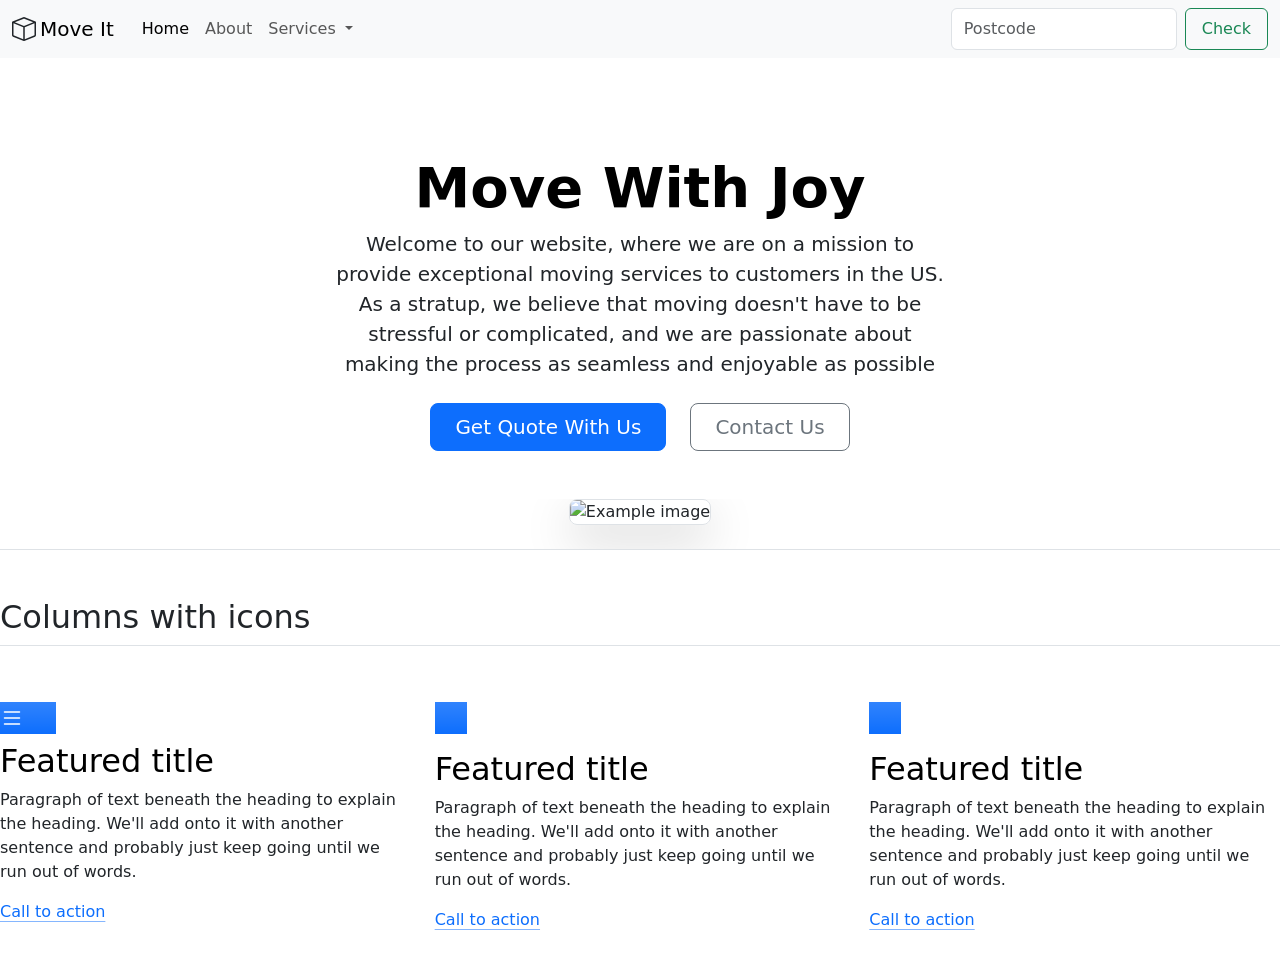
==== bootstrap-components/index.html @ 6e0516a0 "created website using bootstrap" ====
<!DOCTYPE html>
<html lang="en">
<head>
    <meta charset="UTF-8">
    <meta name="viewport" content="width=device-width, initial-scale=1.0">
    <title>Bootstrap Components</title>
    <link href="https://cdn.jsdelivr.net/npm/bootstrap@5.3.8/dist/css/bootstrap.min.css" rel="stylesheet" integrity="sha384-sRIl4kxILFvY47J16cr9ZwB07vP4J8+LH7qKQnuqkuIAvNWLzeN8tE5YBujZqJLB" crossorigin="anonymous">

    <style>
        .description {
            display: flex;
            flex-direction: column;
            justify-content: center;
            align-items: center;
            text-align: center;
            height: 60vh;
        }

        .container-fluid {
            gap: 4px;
        }

        .contact {
            gap: 400px;
        }
        .btn {
            padding: 8px 16px;
        }

        img {
            width: 300px;
        }

        /* .features {
            display: flex;
            flex-direction: ;
            justify-content: center;
            align-items: center;
        } */
    </style>
</head>
<body>
<div class="navbar-container">
<nav class="navbar navbar-expand-lg bg-body-tertiary">
  <div class="container-fluid">
    <svg xmlns="http://www.w3.org/2000/svg" width="24" height="24" fill="currentColor" class="bi bi-box" viewBox="0 0 16 16">
         <path d="M8.186 1.113a.5.5 0 0 0-.372 0L1.846 3.5 8 5.961 14.154 3.5zM15 4.239l-6.5 2.6v7.922l6.5-2.6V4.24zM7.5 14.762V6.838L1 4.239v7.923zM7.443.184a1.5 1.5 0 0 1 1.114 0l7.129 2.852A.5.5 0 0 1 16 3.5v8.662a1 1 0 0 1-.629.928l-7.185 2.874a.5.5 0 0 1-.372 0L.63 13.09a1 1 0 0 1-.63-.928V3.5a.5.5 0 0 1 .314-.464z"/>
    </svg>
    <a class="navbar-brand" href="">Move It</a>
    <button class="navbar-toggler" type="button" data-bs-toggle="collapse" data-bs-target="#navbarSupportedContent" aria-controls="navbarSupportedContent" aria-expanded="false" aria-label="Toggle navigation">
      <span class="navbar-toggler-icon"></span>
    </button>
    <div class="collapse navbar-collapse" id="navbarSupportedContent">
      <ul class="navbar-nav me-auto mb-2 mb-lg-0">
        <li class="nav-item">
          <a class="nav-link active" aria-current="page" href="#">Home</a>
        </li>
        <li class="nav-item">
          <a class="nav-link" href="#">About</a>
        </li>
        <li class="nav-item dropdown">
          <a class="nav-link dropdown-toggle" href="#" role="button" data-bs-toggle="dropdown" aria-expanded="false">
            Services
          </a>
          <ul class="dropdown-menu">
            <li><a class="dropdown-item" href="#">Action</a></li>
            <li><a class="dropdown-item" href="#">Another action</a></li>
            <li><hr class="dropdown-divider"></li>
            <li><a class="dropdown-item" href="#">Something else here</a></li>
          </ul>
        </li>
        <!-- <li class="nav-item">
          <a class="nav-link disabled" aria-disabled="true">Disabled</a>
        </li> -->
      </ul>
      <form class="d-flex" role="search">
        <input class="form-control me-2" type="search" placeholder="Postcode" aria-label="Search"/>
        <button class="btn btn-outline-success" type="submit">Check</button>
      </form>
    </div>
  </div>
</nav>
</div>


<div class="px-4 pt-5 my-5 text-center border-bottom"> 
    <h1 class="display-4 fw-bold text-body-emphasis">Move With Joy</h1> 
    <div class="col-lg-6 mx-auto"> 
        <p class="lead mb-4">Welcome to our website, where we are on a mission to provide exceptional moving services to customers in the US. As a stratup, we believe that moving  doesn't have to be stressful or complicated, and we are passionate about making the process as seamless and enjoyable as possible</p> 
        
        <div class="d-grid gap-2 d-sm-flex justify-content-sm-center mb-5"> 
            <button type="button" class="btn btn-primary btn-lg px-4 me-sm-3">Get Quote With Us</button> 
            <button type="button" class="btn btn-outline-secondary btn-lg px-4">Contact Us</button> 
        </div> 
    </div> 
    
    <div class="overflow-hidden" style="max-height: 30vh;"> 
        <div class="container px-5"> 
            <img src="/bootstrap-components/truck.jpg" class="img-fluid border rounded-3 shadow-lg mb-4" alt="Example image" width="700" height="500" loading="lazy"> </div> 
        </div> 
    </div>
<!-- 
<div class="description">

    <h1>Move With Joy</h1>
    <p>Welcome to our website, where we are on a mission to provide exceptional <br> moving services to customers in the US. As a stratup, we believe that moving <br> doesn't have to be stressful or complicated, and we are passionate about making  <br> the process as seamless and enjoyable as possible</p>

    <div class="contact">
        <button type="button" class="btn btn-primary">Get a Quote</button>
        <button type="button" class="btn btn-outline-secondary">Contact Us</button>
    </div>
</div> -->

<div class="features">
<h2 class="pb-2 border-bottom">Columns with icons</h2>
<div class="row g-4 py-5 row-cols-1 row-cols-lg-3">  
    <div class="feature col"> 
        <div class="feature-icon d-inline-flex align-items-center justify-content-center text-bg-primary bg-gradient fs-2 mb-2"> 
            <svg xmlns="http://www.w3.org/2000/svg" width="24" height="24" fill="currentColor" class="bi bi-list" viewBox="0 0 16 16">
             <path fill-rule="evenodd" d="M2.5 12a.5.5 0 0 1 .5-.5h10a.5.5 0 0 1 0 1H3a.5.5 0 0 1-.5-.5m0-4a.5.5 0 0 1 .5-.5h10a.5.5 0 0 1 0 1H3a.5.5 0 0 1-.5-.5m0-4a.5.5 0 0 1 .5-.5h10a.5.5 0 0 1 0 1H3a.5.5 0 0 1-.5-.5"/>
            </svg>
            <svg class="bi" width="1em" height="1em" aria-hidden="true">
                <use xlink:href="#collection"></use>
            </svg> 
        </div> 
        <h3 class="fs-2 text-body-emphasis">Featured title</h3> 
        <p>Paragraph of text beneath the heading to explain the heading. We'll add onto it with another sentence and probably just keep going until we run out of words.</p> 
        <a href="#" class="icon-link">Call to action<svg class="bi" aria-hidden="true"><use xlink:href="#chevron-right"></use></svg></a>
     </div> 
     <div class="feature col"> 
        <div class="feature-icon d-inline-flex align-items-center justify-content-center text-bg-primary bg-gradient fs-2 mb-3"> 
            <svg class="bi" width="1em" height="1em" aria-hidden="true">
                <use xlink:href="#people-circle"></use>
            </svg> 
        </div> 
        <h3 class="fs-2 text-body-emphasis">Featured title</h3> 
        <p>Paragraph of text beneath the heading to explain the heading. We'll add onto it with another sentence and probably just keep going until we run out of words.</p> 
        <a href="#" class="icon-link">Call to action
            <svg class="bi" aria-hidden="true">
                <use xlink:href="#chevron-right"></use>
            </svg> 
        </a> 
    </div> 
    <div class="feature col"> 
        <div class="feature-icon d-inline-flex align-items-center justify-content-center text-bg-primary bg-gradient fs-2 mb-3"> 
            <svg class="bi" width="1em" height="1em" aria-hidden="true">
                <use xlink:href="#toggles2"></use>
            </svg> 
        </div> 
        <h3 class="fs-2 text-body-emphasis">Featured title</h3> 
        <p>Paragraph of text beneath the heading to explain the heading. We'll add onto it with another sentence and probably just keep going until we run out of words.</p> 
        <a href="#" class="icon-link">Call to action 
            <svg class="bi" aria-hidden="true">
                <use xlink:href="#chevron-right"></use>
            </svg> 
        </a> 
    </div> 
</div>
</body>
</html>
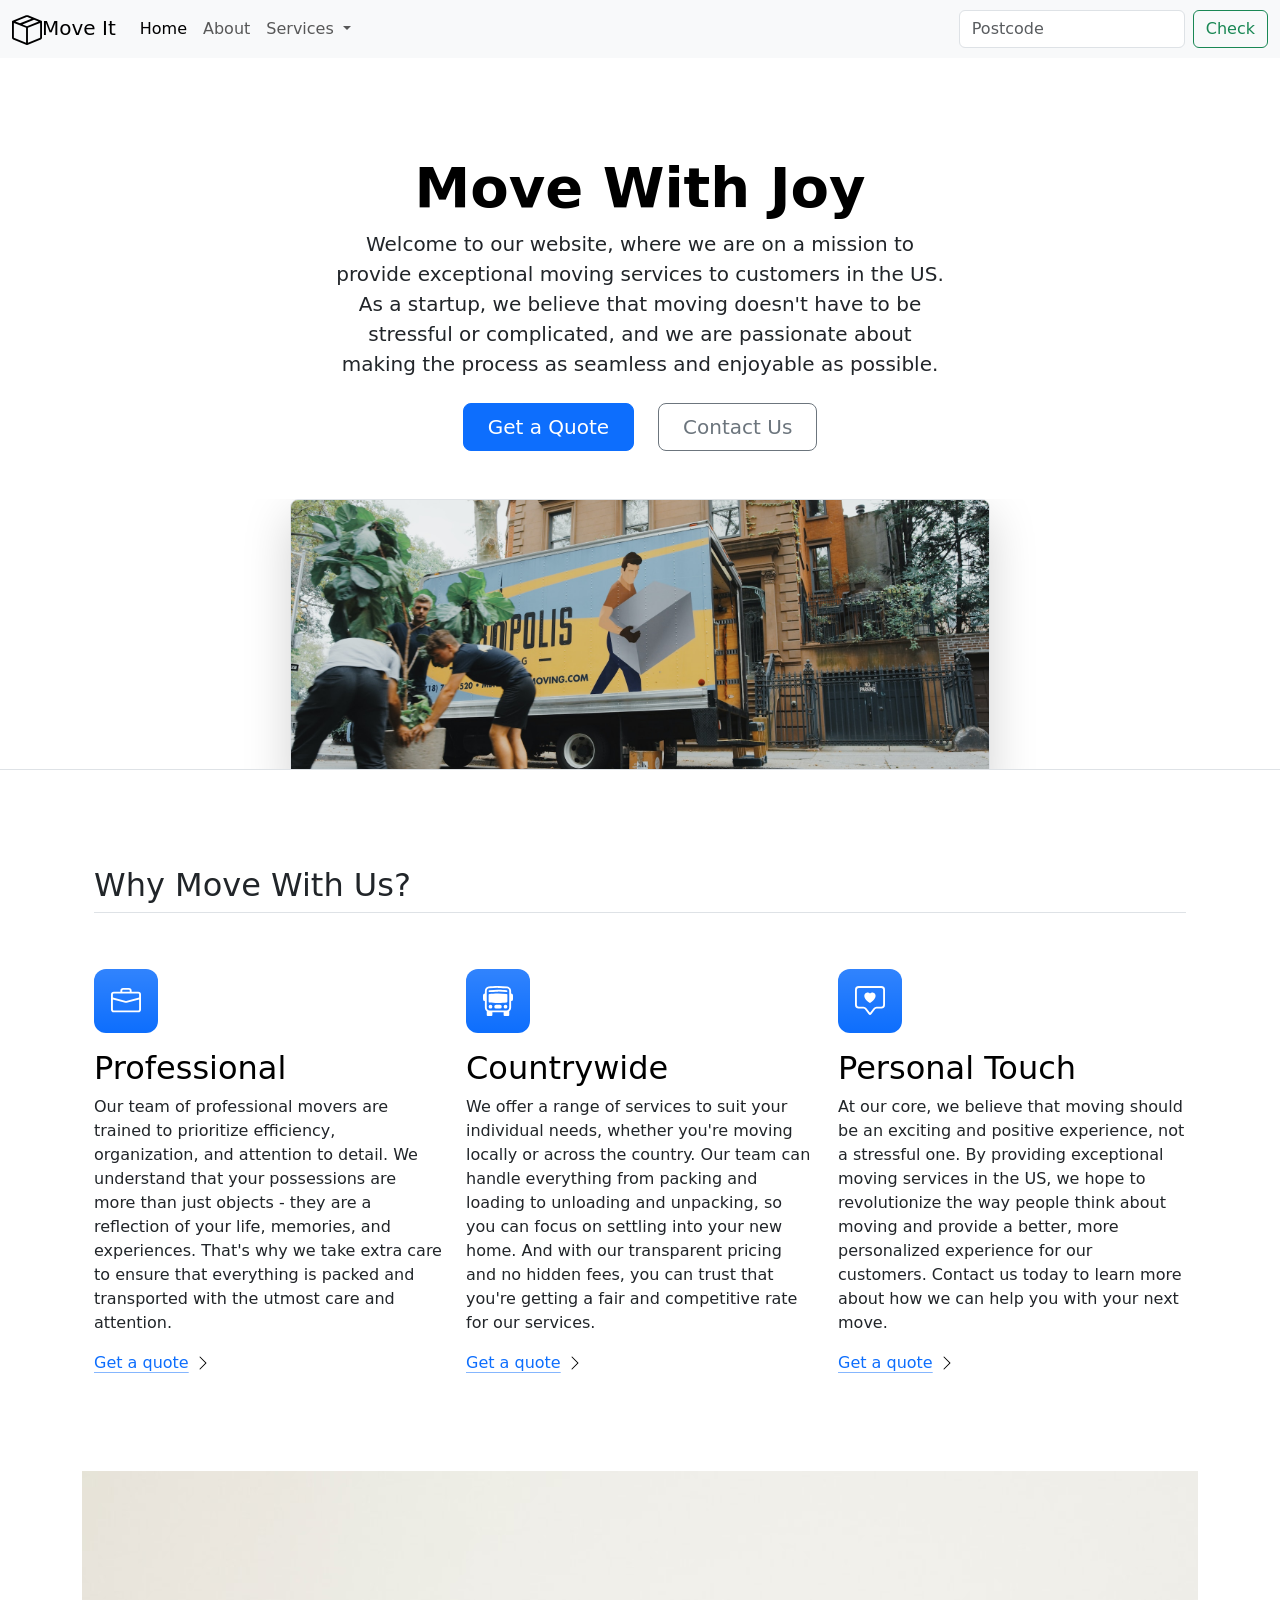
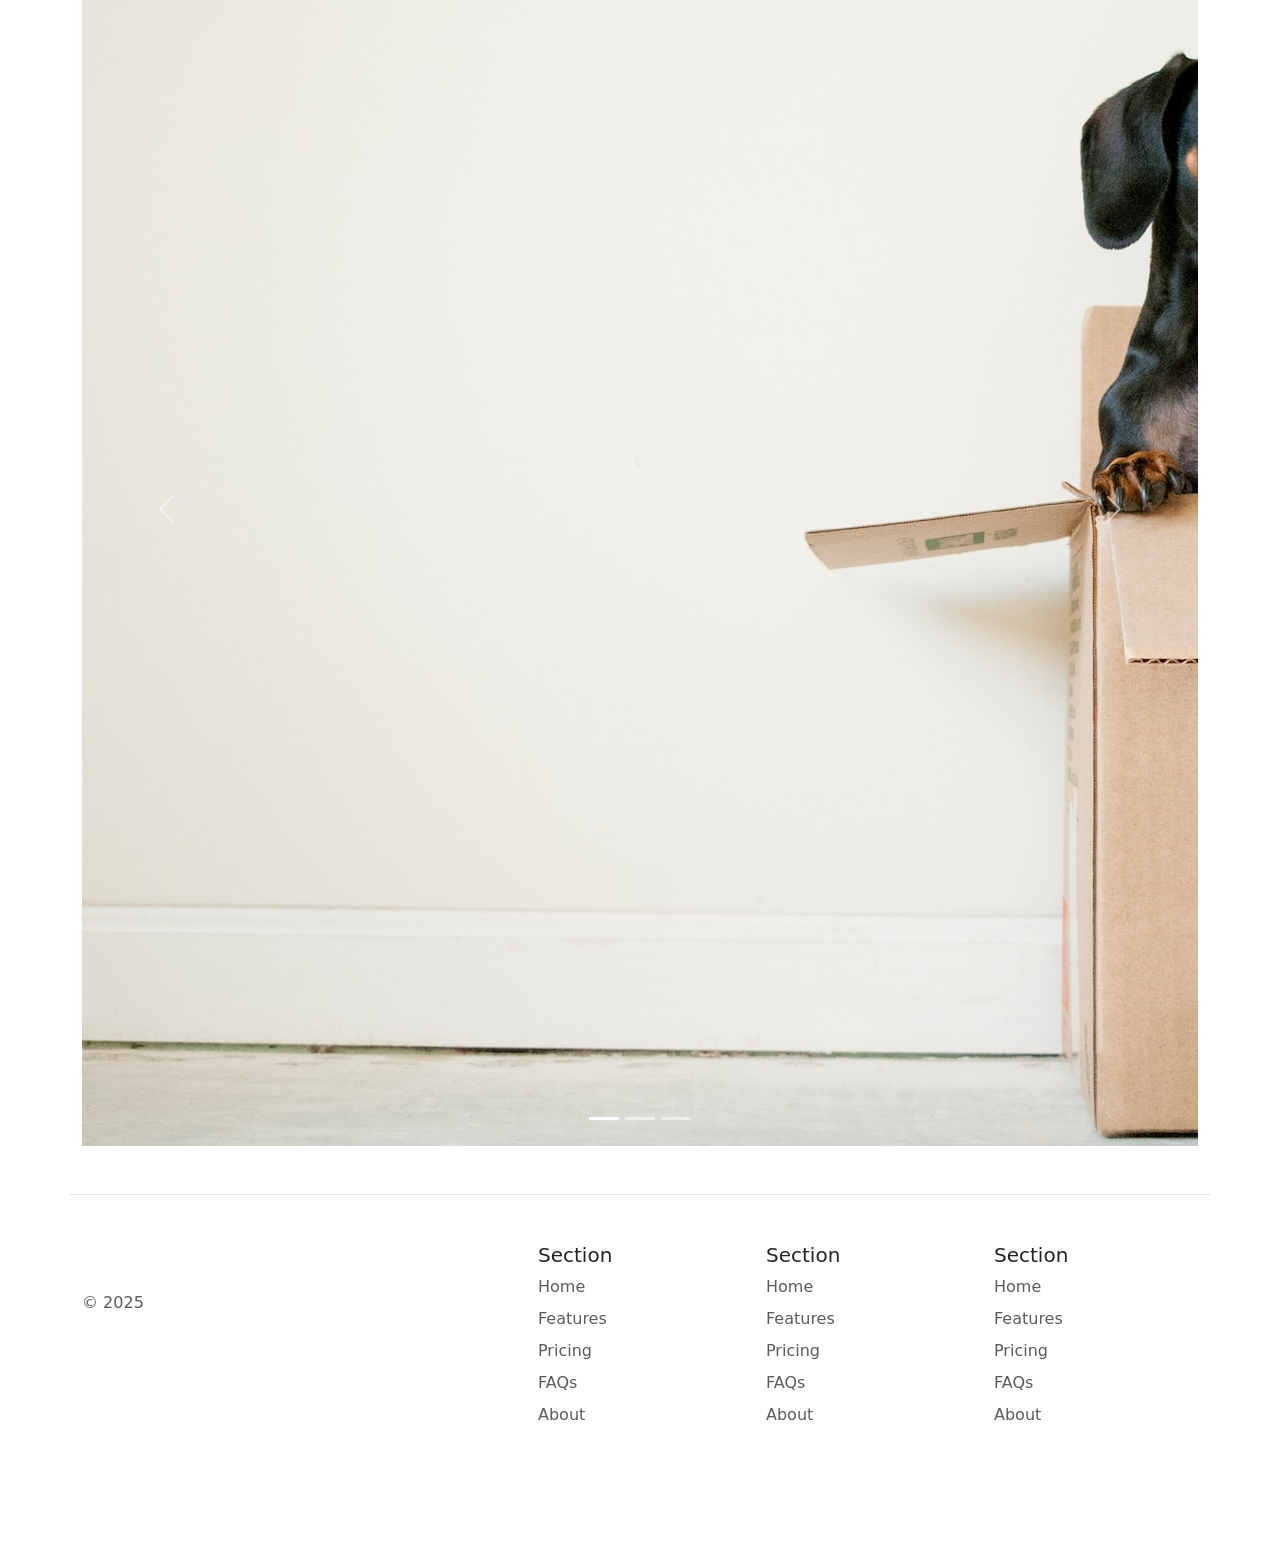
==== commit dd0bd862: "created website using html and bootstrap" ====
--- a/bootstrap-components/index.html
+++ b/bootstrap-components/index.html
@@ -1,54 +1,28 @@
 <!DOCTYPE html>
 <html lang="en">
+
 <head>
-    <meta charset="UTF-8">
-    <meta name="viewport" content="width=device-width, initial-scale=1.0">
-    <title>Bootstrap Components</title>
-    <link href="https://cdn.jsdelivr.net/npm/bootstrap@5.3.8/dist/css/bootstrap.min.css" rel="stylesheet" integrity="sha384-sRIl4kxILFvY47J16cr9ZwB07vP4J8+LH7qKQnuqkuIAvNWLzeN8tE5YBujZqJLB" crossorigin="anonymous">
-
-    <style>
-        .description {
-            display: flex;
-            flex-direction: column;
-            justify-content: center;
-            align-items: center;
-            text-align: center;
-            height: 60vh;
-        }
-
-        .container-fluid {
-            gap: 4px;
-        }
-
-        .contact {
-            gap: 400px;
-        }
-        .btn {
-            padding: 8px 16px;
-        }
-
-        img {
-            width: 300px;
-        }
-
-        /* .features {
-            display: flex;
-            flex-direction: ;
-            justify-content: center;
-            align-items: center;
-        } */
-    </style>
+  <meta charset="UTF-8">
+  <meta name="viewport" content="width=device-width, initial-scale=1.0">
+  <title>Bootstrap Components</title>
+  <link href="https://cdn.jsdelivr.net/npm/bootstrap@5.3.0-alpha2/dist/css/bootstrap.min.css" rel="stylesheet"
+    integrity="sha384-aFq/bzH65dt+w6FI2ooMVUpc+21e0SRygnTpmBvdBgSdnuTN7QbdgL+OapgHtvPp" crossorigin="anonymous">
+  <style>
+    .feature-icon {
+        width: 4rem;
+        height: 4rem;
+        border-radius: 0.75rem;
+    }
+
+  </style>
 </head>
+
 <body>
-<div class="navbar-container">
 <nav class="navbar navbar-expand-lg bg-body-tertiary">
   <div class="container-fluid">
-    <svg xmlns="http://www.w3.org/2000/svg" width="24" height="24" fill="currentColor" class="bi bi-box" viewBox="0 0 16 16">
-         <path d="M8.186 1.113a.5.5 0 0 0-.372 0L1.846 3.5 8 5.961 14.154 3.5zM15 4.239l-6.5 2.6v7.922l6.5-2.6V4.24zM7.5 14.762V6.838L1 4.239v7.923zM7.443.184a1.5 1.5 0 0 1 1.114 0l7.129 2.852A.5.5 0 0 1 16 3.5v8.662a1 1 0 0 1-.629.928l-7.185 2.874a.5.5 0 0 1-.372 0L.63 13.09a1 1 0 0 1-.63-.928V3.5a.5.5 0 0 1 .314-.464z"/>
-    </svg>
-    <a class="navbar-brand" href="">Move It</a>
+    <a class="navbar-brand" href="#"><img src="/bootstrap-components/box-seam.svg" height="30">Move It</a>
     <button class="navbar-toggler" type="button" data-bs-toggle="collapse" data-bs-target="#navbarSupportedContent" aria-controls="navbarSupportedContent" aria-expanded="false" aria-label="Toggle navigation">
-      <span class="navbar-toggler-icon"></span>
+        <span class="navbar-toggler-icon"></span>
     </button>
     <div class="collapse navbar-collapse" id="navbarSupportedContent">
       <ul class="navbar-nav me-auto mb-2 mb-lg-0">
@@ -69,9 +43,6 @@
             <li><a class="dropdown-item" href="#">Something else here</a></li>
           </ul>
         </li>
-        <!-- <li class="nav-item">
-          <a class="nav-link disabled" aria-disabled="true">Disabled</a>
-        </li> -->
       </ul>
       <form class="d-flex" role="search">
         <input class="form-control me-2" type="search" placeholder="Postcode" aria-label="Search"/>
@@ -80,81 +51,160 @@
     </div>
   </div>
 </nav>
-</div>
-
-
 <div class="px-4 pt-5 my-5 text-center border-bottom"> 
     <h1 class="display-4 fw-bold text-body-emphasis">Move With Joy</h1> 
     <div class="col-lg-6 mx-auto"> 
-        <p class="lead mb-4">Welcome to our website, where we are on a mission to provide exceptional moving services to customers in the US. As a stratup, we believe that moving  doesn't have to be stressful or complicated, and we are passionate about making the process as seamless and enjoyable as possible</p> 
-        
+        <p class="lead mb-4">Welcome to our website, where we are on a mission to provide exceptional moving services to customers in the US. As a startup, we believe that moving doesn't have to be stressful or complicated, and we are passionate about making the process as seamless and enjoyable as possible.</p> 
         <div class="d-grid gap-2 d-sm-flex justify-content-sm-center mb-5"> 
-            <button type="button" class="btn btn-primary btn-lg px-4 me-sm-3">Get Quote With Us</button> 
+            <button type="button" class="btn btn-primary btn-lg px-4 me-sm-3">Get a Quote</button> 
             <button type="button" class="btn btn-outline-secondary btn-lg px-4">Contact Us</button> 
         </div> 
     </div> 
-    
     <div class="overflow-hidden" style="max-height: 30vh;"> 
         <div class="container px-5"> 
-            <img src="/bootstrap-components/truck.jpg" class="img-fluid border rounded-3 shadow-lg mb-4" alt="Example image" width="700" height="500" loading="lazy"> </div> 
-        </div> 
-    </div>
-<!-- 
-<div class="description">
-
-    <h1>Move With Joy</h1>
-    <p>Welcome to our website, where we are on a mission to provide exceptional <br> moving services to customers in the US. As a stratup, we believe that moving <br> doesn't have to be stressful or complicated, and we are passionate about making  <br> the process as seamless and enjoyable as possible</p>
-
-    <div class="contact">
-        <button type="button" class="btn btn-primary">Get a Quote</button>
-        <button type="button" class="btn btn-outline-secondary">Contact Us</button>
-    </div>
-</div> -->
-
-<div class="features">
-<h2 class="pb-2 border-bottom">Columns with icons</h2>
-<div class="row g-4 py-5 row-cols-1 row-cols-lg-3">  
-    <div class="feature col"> 
-        <div class="feature-icon d-inline-flex align-items-center justify-content-center text-bg-primary bg-gradient fs-2 mb-2"> 
-            <svg xmlns="http://www.w3.org/2000/svg" width="24" height="24" fill="currentColor" class="bi bi-list" viewBox="0 0 16 16">
-             <path fill-rule="evenodd" d="M2.5 12a.5.5 0 0 1 .5-.5h10a.5.5 0 0 1 0 1H3a.5.5 0 0 1-.5-.5m0-4a.5.5 0 0 1 .5-.5h10a.5.5 0 0 1 0 1H3a.5.5 0 0 1-.5-.5m0-4a.5.5 0 0 1 .5-.5h10a.5.5 0 0 1 0 1H3a.5.5 0 0 1-.5-.5"/>
-            </svg>
-            <svg class="bi" width="1em" height="1em" aria-hidden="true">
-                <use xlink:href="#collection"></use>
-            </svg> 
-        </div> 
-        <h3 class="fs-2 text-body-emphasis">Featured title</h3> 
-        <p>Paragraph of text beneath the heading to explain the heading. We'll add onto it with another sentence and probably just keep going until we run out of words.</p> 
-        <a href="#" class="icon-link">Call to action<svg class="bi" aria-hidden="true"><use xlink:href="#chevron-right"></use></svg></a>
-     </div> 
-     <div class="feature col"> 
-        <div class="feature-icon d-inline-flex align-items-center justify-content-center text-bg-primary bg-gradient fs-2 mb-3"> 
-            <svg class="bi" width="1em" height="1em" aria-hidden="true">
-                <use xlink:href="#people-circle"></use>
-            </svg> 
-        </div> 
-        <h3 class="fs-2 text-body-emphasis">Featured title</h3> 
-        <p>Paragraph of text beneath the heading to explain the heading. We'll add onto it with another sentence and probably just keep going until we run out of words.</p> 
-        <a href="#" class="icon-link">Call to action
-            <svg class="bi" aria-hidden="true">
-                <use xlink:href="#chevron-right"></use>
-            </svg> 
+            <img src="/bootstrap-components/moving-van.jpg" class="img-fluid border rounded-3 shadow-lg mb-4" alt="Example image" width="700" height="500" loading="lazy"> 
+        </div> 
+    </div> 
+</div>
+
+<div class="container px-4 py-5" id="featured-3"> 
+    <h2 class="pb-2 border-bottom">Why Move With Us?</h2> 
+    <div class="row g-4 py-5 row-cols-1 row-cols-lg-3"> 
+        <div class="feature col"> 
+            <div class="feature-icon d-inline-flex align-items-center justify-content-center text-bg-primary bg-gradient fs-2 mb-3"> 
+                <img src="/bootstrap-components/briefcase.svg" alt="professional" height="30">
+                <!-- <svg class="bi" width="1em" height="1em" aria-hidden="true">
+                    <use xlink:href="#collection"></use>
+                </svg>  -->
+            </div> 
+            <h3 class="fs-2 text-body-emphasis">Professional</h3> 
+            <p>Our team of professional movers are trained to prioritize efficiency, organization, and attention to detail. We understand that your possessions are more than just objects - they are a reflection of your life, memories, and experiences. That's why we take extra care to ensure that everything is packed and transported with the utmost care and attention.</p> 
+            <a href="#" class="icon-link">Get a quote<img src="/bootstrap-components/chevron-right.svg" alt="chevron-right"></svg> 
         </a> 
     </div> 
     <div class="feature col"> 
         <div class="feature-icon d-inline-flex align-items-center justify-content-center text-bg-primary bg-gradient fs-2 mb-3"> 
-            <svg class="bi" width="1em" height="1em" aria-hidden="true">
+            <img src="/bootstrap-components/bus-front.svg" alt="countrywide" height="30">
+            <!-- <svg class="bi" width="1em" height="1em" aria-hidden="true">
+                <use xlink:href="#people-circle"></use>
+            </svg>  -->
+        </div> 
+        <h3 class="fs-2 text-body-emphasis">Countrywide</h3> 
+        <p>We offer a range of services to suit your individual needs, whether you're moving locally or across the country. Our team can handle everything from packing and loading to unloading and unpacking, so you can focus on settling into your new home. And with our transparent pricing and no hidden fees, you can trust that you're getting a fair and competitive rate for our services.</p> 
+        <a href="#" class="icon-link">Get a quote<img src="/bootstrap-components/chevron-right.svg" alt="chevron-right"></a> 
+    </div> 
+    <div class="feature col"> 
+        <div class="feature-icon d-inline-flex align-items-center justify-content-center text-bg-primary bg-gradient fs-2 mb-3"> 
+            <img src="/bootstrap-components/chat-square-heart.svg" alt="personal-touch" height="30">
+            <!-- <svg class="bi" width="1em" height="1em" aria-hidden="true">
                 <use xlink:href="#toggles2"></use>
-            </svg> 
-        </div> 
-        <h3 class="fs-2 text-body-emphasis">Featured title</h3> 
-        <p>Paragraph of text beneath the heading to explain the heading. We'll add onto it with another sentence and probably just keep going until we run out of words.</p> 
-        <a href="#" class="icon-link">Call to action 
-            <svg class="bi" aria-hidden="true">
-                <use xlink:href="#chevron-right"></use>
-            </svg> 
-        </a> 
-    </div> 
-</div>
+            </svg>  -->
+        </div> 
+        <h3 class="fs-2 text-body-emphasis">Personal Touch</h3> 
+        <p>At our core, we believe that moving should be an exciting and positive experience, not a stressful one. By providing exceptional moving services in the US, we hope to revolutionize the way people think about moving and provide a better, more personalized experience for our customers. Contact us today to learn more about how we can help you with your next move.</p> 
+        <a href="#" class="icon-link">Get a quote<img src="/bootstrap-components/chevron-right.svg" alt="chevron-right"></a> 
+    </div> 
+</div> 
+</div>
+
+<div class="container">
+<div id="myCarousel" class="carousel slide mb-6" data-bs-ride="carousel">
+    <div class="carousel-indicators"> 
+        <button type="button" data-bs-target="#myCarousel" data-bs-slide-to="0" class="active" aria-current="true" aria-label="Slide 1"></button> 
+        <button type="button" data-bs-target="#myCarousel" data-bs-slide-to="1" aria-label="Slide 2"></button> 
+        <button type="button" data-bs-target="#myCarousel" data-bs-slide-to="2" aria-label="Slide 3"></button> 
+    </div> 
+    <div class="carousel-inner"> 
+        <div class="carousel-item active"> 
+            <img src="/bootstrap-components/dog.jpg" alt="dog">
+        </div> 
+        <div class="carousel-item"> 
+            <img src="/bootstrap-components/family.jpg" alt="family">
+        </div> 
+        <div class="carousel-item"> 
+            <img src="/bootstrap-components/couple.jpg" alt="couple">
+        </div> 
+    </div> 
+    <button class="carousel-control-prev" type="button" data-bs-target="#myCarousel" data-bs-slide="prev"> <span class="carousel-control-prev-icon" aria-hidden="true"></span> <span class="visually-hidden"></span> 
+    </button> 
+    <button class="carousel-control-next" type="button" data-bs-target="#myCarousel" data-bs-slide="next"> <span class="carousel-control-next-icon" aria-hidden="true"></span> <span class="visually-hidden"></span> 
+    </button> 
+</div>
+</div>
+
+<script src="https://cdn.jsdelivr.net/npm/bootstrap@5.3.8/dist/js/bootstrap.bundle.min.js" integrity="sha384-FKyoEForCGlyvwx9Hj09JcYn3nv7wiPVlz7YYwJrWVcXK/BmnVDxM+D2scQbITxI" crossorigin="anonymous"></script>
+
+<div class="container"> 
+    <footer class="row row-cols-1 row-cols-sm-2 row-cols-md-5 py-5 my-5 border-top"> 
+        <div class="col mb-3"> 
+            <a href="/" class="d-flex align-items-center mb-3 link-body-emphasis text-decoration-none" aria-label="Bootstrap"> 
+                <svg class="bi me-2" width="40" height="32" aria-hidden="true"><use xlink:href="#bootstrap"></use></svg> 
+            </a> 
+            <p class="text-body-secondary">© 2025</p> 
+        </div> 
+        <div class="col mb-3"></div> 
+        <div class="col mb-3"> 
+            <h5>Section</h5> 
+            <ul class="nav flex-column"> 
+                <li class="nav-item mb-2">
+                    <a href="#" class="nav-link p-0 text-body-secondary">Home</a>
+                </li> 
+                <li class="nav-item mb-2">
+                    <a href="#" class="nav-link p-0 text-body-secondary">Features</a>
+                </li> 
+                <li class="nav-item mb-2">
+                    <a href="#" class="nav-link p-0 text-body-secondary">Pricing</a>
+                </li> 
+                <li class="nav-item mb-2">
+                    <a href="#" class="nav-link p-0 text-body-secondary">FAQs</a>
+                </li> 
+                <li class="nav-item mb-2">
+                        <a href="#" class="nav-link p-0 text-body-secondary">About</a>
+                </li> 
+            </ul> 
+        </div> 
+        <div class="col mb-3"> 
+            <h5>Section</h5> 
+            <ul class="nav flex-column"> 
+                <li class="nav-item mb-2">
+                    <a href="#" class="nav-link p-0 text-body-secondary">Home</a>
+                </li> 
+                <li class="nav-item mb-2">
+                    <a href="#" class="nav-link p-0 text-body-secondary">Features</a>
+                </li> 
+                <li class="nav-item mb-2">
+                    <a href="#" class="nav-link p-0 text-body-secondary">Pricing</a>
+                </li> 
+                <li class="nav-item mb-2">
+                    <a href="#" class="nav-link p-0 text-body-secondary">FAQs</a>
+                </li> 
+                <li class="nav-item mb-2">
+                    <a href="#" class="nav-link p-0 text-body-secondary">About</a>
+                </li> 
+                </ul> 
+            </div> 
+            <div class="col mb-3"> 
+                <h5>Section</h5> 
+                <ul class="nav flex-column"> 
+                    <li class="nav-item mb-2">
+                        <a href="#" class="nav-link p-0 text-body-secondary">Home</a>
+                    </li> 
+                    <li class="nav-item mb-2">
+                        <a href="#" class="nav-link p-0 text-body-secondary">Features</a>
+                    </li> 
+                    <li class="nav-item mb-2">
+                        <a href="#" class="nav-link p-0 text-body-secondary">Pricing</a>
+                    </li> 
+                    <li class="nav-item mb-2">
+                        <a href="#" class="nav-link p-0 text-body-secondary">FAQs</a>
+                    </li> 
+                    <li class="nav-item mb-2">
+                        <a href="#" class="nav-link p-0 text-body-secondary">About</a>
+                    </li> 
+                </ul> 
+            </div> 
+        </footer> 
+    </div>
 </body>
+
 </html>
